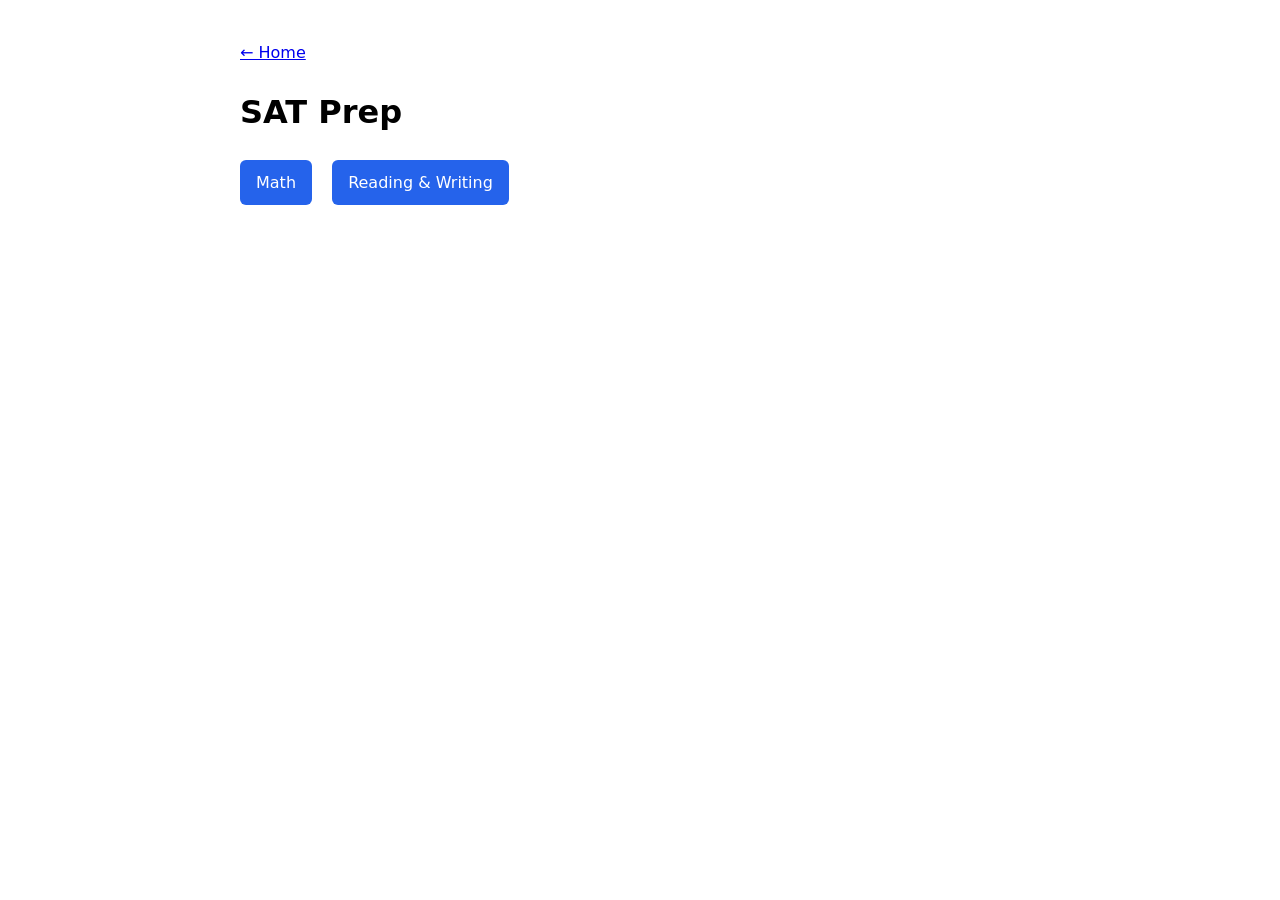
==== sat/index.html @ c7c3caa7 "Add homepage and SAT section" ====
<!DOCTYPE html>
<html lang="en">
<head>
  <meta charset="UTF-8">
  <meta name="viewport" content="width=device-width, initial-scale=1.0">
  <title>SAT Prep</title>
  <link rel="stylesheet" href="../style.css">
</head>
<body>
  <a href="../index.html">&larr; Home</a>
  <h1>SAT Prep</h1>
  <nav>
    <a href="math.html">Math</a>
    <a href="reading-writing.html">Reading & Writing</a>
  </nav>
</body>
</html>
---- style.css ----
body {
  font-family: system-ui, sans-serif;
  max-width: 800px;
  margin: 40px auto;
  padding: 0 20px;
  line-height: 1.6;
}
nav a {
  display: inline-block;
  margin-right: 15px;
  padding: 10px 16px;
  background: #2563eb;
  color: white;
  text-decoration: none;
  border-radius: 6px;
}
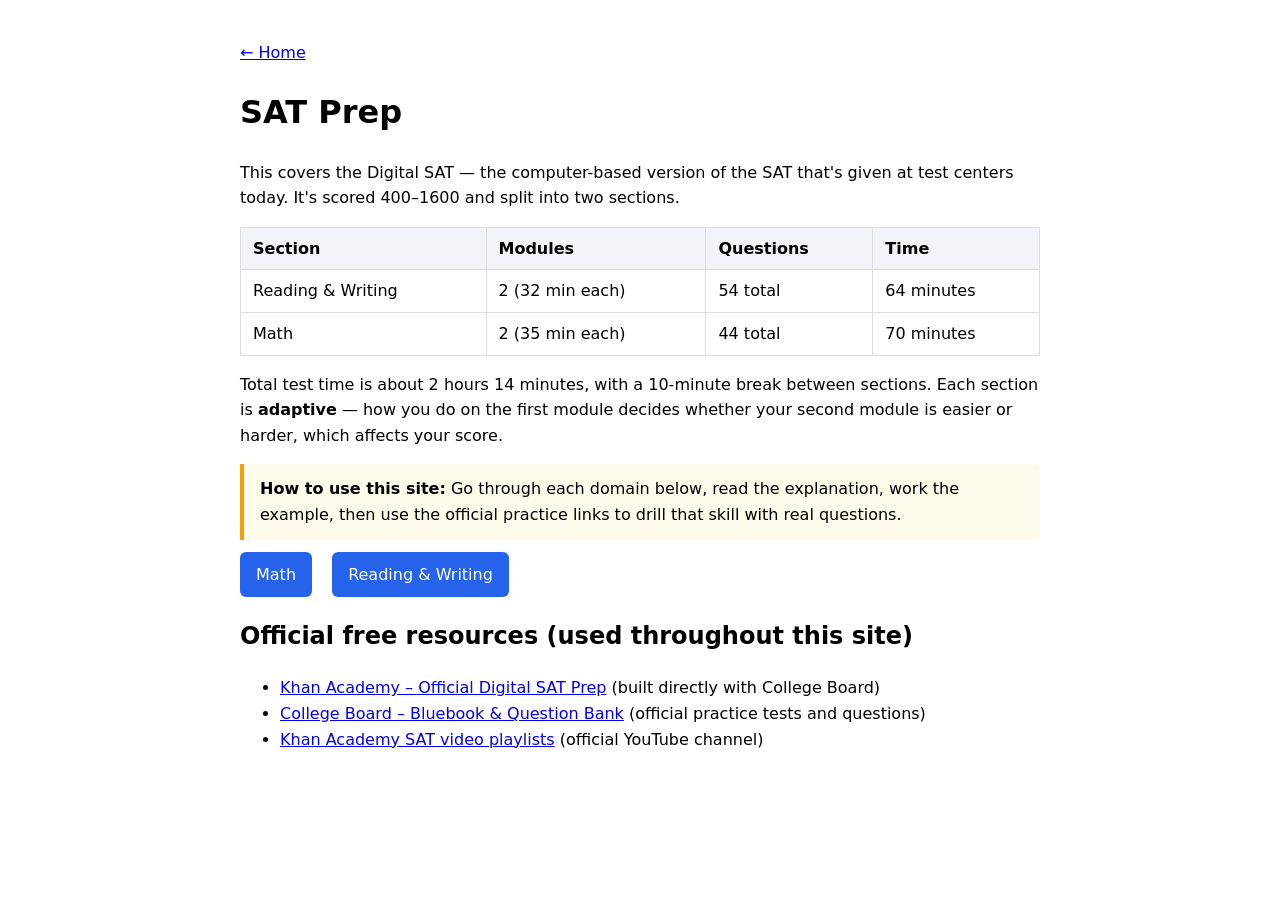
==== commit f436872f: "Add homepage AP placeholder, SAT overview page, and full Math/Reading-Writing content - Homepage: ad" ====
--- a/sat/index.html
+++ b/sat/index.html
@@ -9,9 +9,30 @@
 <body>
   <a href="../index.html">&larr; Home</a>
   <h1>SAT Prep</h1>
+  <p>This covers the Digital SAT — the computer-based version of the SAT that's given at test centers today. It's scored 400&ndash;1600 and split into two sections.</p>
+
+  <table>
+    <tr><th>Section</th><th>Modules</th><th>Questions</th><th>Time</th></tr>
+    <tr><td>Reading & Writing</td><td>2 (32 min each)</td><td>54 total</td><td>64 minutes</td></tr>
+    <tr><td>Math</td><td>2 (35 min each)</td><td>44 total</td><td>70 minutes</td></tr>
+  </table>
+
+  <p>Total test time is about 2 hours 14 minutes, with a 10-minute break between sections. Each section is <strong>adaptive</strong> &mdash; how you do on the first module decides whether your second module is easier or harder, which affects your score.</p>
+
+  <div class="tip">
+    <strong>How to use this site:</strong> Go through each domain below, read the explanation, work the example, then use the official practice links to drill that skill with real questions.
+  </div>
+
   <nav>
     <a href="math.html">Math</a>
     <a href="reading-writing.html">Reading & Writing</a>
   </nav>
+
+  <h2>Official free resources (used throughout this site)</h2>
+  <ul>
+    <li><a href="https://www.khanacademy.org/digital-sat" target="_blank">Khan Academy &ndash; Official Digital SAT Prep</a> (built directly with College Board)</li>
+    <li><a href="https://satsuite.collegeboard.org/practice" target="_blank">College Board &ndash; Bluebook & Question Bank</a> (official practice tests and questions)</li>
+    <li><a href="https://www.youtube.com/c/KhanAcademyNewSAT/playlists" target="_blank">Khan Academy SAT video playlists</a> (official YouTube channel)</li>
+  </ul>
 </body>
-</html>+</html>
--- a/style.css
+++ b/style.css
@@ -13,4 +13,49 @@
   color: white;
   text-decoration: none;
   border-radius: 6px;
+}
+nav a.disabled {
+  background: #cbd5e1;
+  color: #64748b;
+  cursor: default;
+  pointer-events: none;
+}
+table {
+  border-collapse: collapse;
+  width: 100%;
+  margin: 16px 0;
+}
+th, td {
+  border: 1px solid #ddd;
+  padding: 8px 12px;
+  text-align: left;
+}
+th {
+  background: #f1f5f9;
+}
+.example {
+  background: #f8fafc;
+  border-left: 4px solid #2563eb;
+  padding: 12px 16px;
+  margin: 12px 0;
+  border-radius: 0 6px 6px 0;
+}
+.tip {
+  background: #fffbeb;
+  border-left: 4px solid #f59e0b;
+  padding: 12px 16px;
+  margin: 12px 0;
+  border-radius: 0 6px 6px 0;
+}.domain {
+  border: 1px solid #ddd;
+  border-radius: 8px;
+  padding: 16px;
+  margin: 16px 0;
+}
+.domain a {
+  display: inline-block;
+  margin-right: 10px;
+  margin-top: 8px;
+  color: #2563eb;
+  font-weight: 600;
 }
